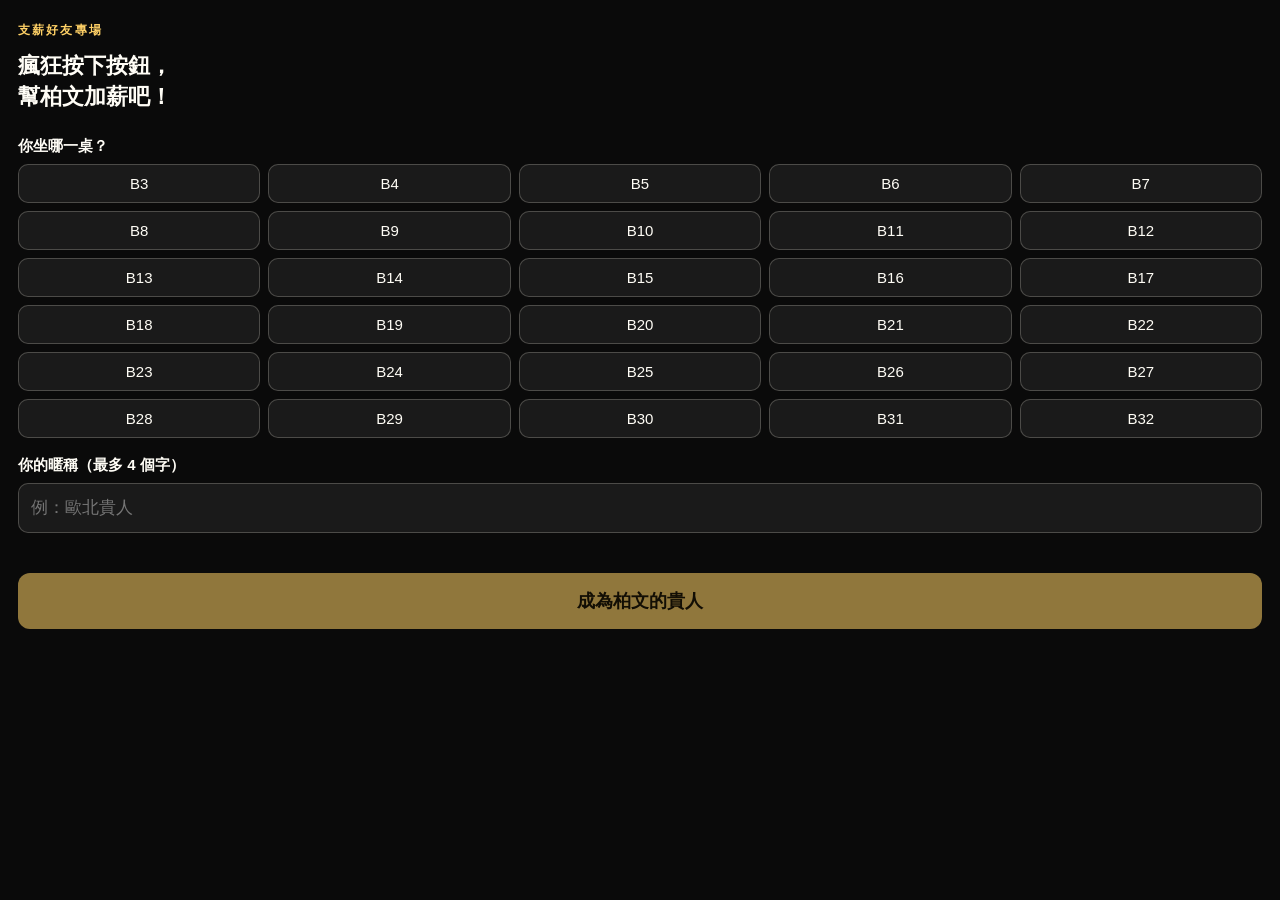
==== index.html @ 6b49c683 "支薪好友專場：柏文加薪條互動遊戲" ====
<!DOCTYPE html>
<html lang="zh-Hant">
<head>
<meta charset="UTF-8">
<meta name="viewport" content="width=device-width, initial-scale=1, maximum-scale=1, user-scalable=no">
<title>瘋狂按下按鈕，幫柏文加薪吧！</title>
<style>
  :root{
    --bg:#0a0a0a;
    --ink:#FFFDF6;
    --yellow:#FFD166;
  }
  * { margin: 0; padding: 0; box-sizing: border-box; -webkit-tap-highlight-color: transparent; }
  html, body { height: 100%; }
  body {
    background: var(--bg);
    color: var(--ink);
    font-family: -apple-system, "PingFang TC", "Microsoft JhengHei", sans-serif;
    display: flex; flex-direction: column; align-items: center;
    overflow: hidden;
    user-select: none; -webkit-user-select: none;
  }
  /* 設定缺漏警告：比照 QQQQAAAA 的黃底深字樣式 */
  #error-banner {
    display: none; width: 100%;
    background: var(--yellow); color: #1a1200;
    text-align: center; padding: 10px 14px; font-size: 13px; font-weight: 700;
    line-height: 1.5;
  }
  .screen {
    display: none; flex: 1; width: 100%;
    flex-direction: column; align-items: center; padding: 20px 18px 32px;
  }
  .screen.active { display: flex; }
  .tag {
    align-self: flex-start;
    color: var(--yellow); font-size: 12px; font-weight: 700;
    letter-spacing: .18em; margin: 2px 0 8px;
  }
  h1 { font-size: 22px; font-weight: 800; text-align: center; color: var(--ink); margin: 4px 0 6px; line-height: 1.4; }

  /* ===== 入場畫面 ===== */
  #onboarding h1 { align-self: flex-start; text-align: left; }
  .field-label { align-self: flex-start; font-size: 15px; font-weight: 700; color: var(--ink); margin: 18px 0 8px; }
  #table-grid { display: grid; grid-template-columns: repeat(5, 1fr); gap: 8px; width: 100%; }
  .table-btn {
    padding: 10px 0; border: 1px solid rgba(255,250,235,.22); border-radius: 10px;
    background: #1a1a1a; color: var(--ink); font-size: 15px; font-family: inherit;
  }
  .table-btn.selected { background: var(--yellow); color: #1a1200; border-color: var(--yellow); font-weight: 700; }
  #nickname {
    width: 100%; padding: 14px 12px; font-size: 17px; border-radius: 10px;
    border: 1px solid rgba(255,250,235,.22); background: #1a1a1a; color: var(--ink);
    outline: none; font-family: inherit; -webkit-appearance: none; appearance: none;
  }
  #nickname:focus { border-color: var(--yellow); }
  #form-hint { color: #ff6b6b; font-size: 14px; font-weight: 700; min-height: 20px; margin-top: 8px; align-self: flex-start; }
  #join-btn {
    margin-top: 12px; width: 100%; min-height: 54px; padding: 16px 0;
    font-size: 18px; font-weight: 800; font-family: inherit;
    border: none; border-radius: 12px; background: var(--yellow); color: #1a1200;
  }
  #join-btn:disabled { opacity: .55; }

  /* ===== 遊戲畫面 ===== */
  #player-tag { color: rgba(255,253,246,.55); font-size: 14px; margin-top: 4px; }
  #status-line { font-size: 16px; color: rgba(255,253,246,.6); min-height: 24px; text-align: center; margin-top: 14px; }
  #my-amount {
    font-size: 42px; font-weight: 800; color: var(--yellow);
    margin: 6px 0 0; font-variant-numeric: tabular-nums;
  }
  #my-amount-label { font-size: 13px; color: rgba(255,253,246,.6); }
  /* 平面黃色大圓鈕：純 #FFD166 底＋深色字，無漸層無 inset，僅一層柔和外陰影 */
  #raise-btn {
    margin: auto 0;
    width: min(72vw, 300px); height: min(72vw, 300px);
    border-radius: 50%; border: none; font-family: inherit;
    background: var(--yellow);
    color: #1a1200; font-size: min(17vw, 72px); font-weight: 900; letter-spacing: 6px;
    box-shadow: 0 10px 40px rgba(0, 0, 0, .45);
    touch-action: manipulation;
  }
  #raise-btn.pop { animation: pop .12s; }
  @keyframes pop { 50% { transform: scale(.92); } }
  body.frozen #raise-btn {
    background: #3a3a3a; color: rgba(255,253,246,.4); box-shadow: none; pointer-events: none;
  }
  #final-box { display: none; text-align: center; margin-bottom: 28px; }
  body.frozen #final-box { display: block; }
  #final-box .label { color: rgba(255,253,246,.6); font-size: 17px; }
  #final-box .num { color: var(--yellow); font-size: 38px; font-weight: 800; font-variant-numeric: tabular-nums; }
  body.frozen #my-amount, body.frozen #my-amount-label { opacity: .45; }
</style>
</head>
<body>
<div id="error-banner">尚未設定 Firebase（請照 docs/firebase-setup.md 填 firebase-config.js）</div>

<!-- 入場畫面 -->
<section id="onboarding" class="screen">
  <div class="tag">支薪好友專場</div>
  <h1>瘋狂按下按鈕，<br>幫柏文加薪吧！</h1>
  <div class="field-label">你坐哪一桌？</div>
  <div id="table-grid"></div>
  <div class="field-label">你的暱稱（最多 4 個字）</div>
  <input id="nickname" maxlength="4" placeholder="例：歐北貴人" autocomplete="off">
  <div id="form-hint"></div>
  <button id="join-btn" disabled>成為柏文的貴人</button>
</section>

<!-- 遊戲畫面 -->
<section id="game" class="screen">
  <h1>幫柏文加薪！</h1>
  <div id="player-tag"></div>
  <div id="status-line"></div>
  <div id="my-amount">$0</div>
  <div id="my-amount-label">你幫柏文加的薪水</div>
  <button id="raise-btn">加薪</button>
  <div id="final-box">
    <div class="label">柏文最終加薪</div>
    <div class="num" id="final-num">$0</div>
  </div>
</section>

<!-- 觀眾端刻意不載 Firebase SDK：SDK 會佔一條常駐連線，免費方案（Spark）
     只有 100 條，觀眾 300 人同時開頁必爆。所有讀寫改用 REST 一次性請求：
     入場 PUT、點擊 PATCH 原子遞增、狀態每 2 秒輪詢 GET。
     常駐連線只留給 stage.html（1 條）。做法與 QQQQAAAA submit.html 相同。 -->
<script type="module">
import { REST_BASE, isPlaceholder } from "./firebase-config.js";

const $ = (id) => document.getElementById(id);
const fmt = (n) => "$" + n.toLocaleString("en-US");
// crypto.randomUUID() 只在 HTTPS/localhost（secure context）存在；實機彩排走區網 IP 的 http 時
// 會是 undefined，故備援一組夠獨特的 id，避免入場按鈕靜默拋錯。
const newId = () =>
  (crypto && crypto.randomUUID)
    ? crypto.randomUUID()
    : "p-" + Date.now().toString(36) + "-" + Math.random().toString(36).slice(2, 10);

// ---- 本地身分 ----
const STORE_KEY = "raise.player";
let player = null; // { id, table, name }
try { player = JSON.parse(localStorage.getItem(STORE_KEY)); } catch (_) { /* 壞資料當作未入場 */ }

// ---- 桌次選單 B3–B32 ----
const TABLES = Array.from({ length: 30 }, (_, i) => "B" + (i + 3));
let selectedTable = null;
for (const t of TABLES) {
  const btn = document.createElement("button");
  btn.className = "table-btn";
  btn.textContent = t;
  btn.addEventListener("click", () => {
    selectedTable = t;
    document.querySelectorAll(".table-btn").forEach((b) => b.classList.toggle("selected", b === btn));
    validateForm();
  });
  $("table-grid").appendChild(btn);
}

function nicknameError(raw) {
  const name = raw.trim();
  if (!name) return "暱稱不能是空白";
  if ([...name].length > 4 || name.length > 4) return "暱稱最多 4 個字";
  return null;
}
function validateForm() {
  const err = nicknameError($("nickname").value);
  $("form-hint").textContent = $("nickname").value && err ? err : "";
  $("join-btn").disabled = !selectedTable || !!err;
}
$("nickname").addEventListener("input", validateForm);

$("join-btn").addEventListener("click", () => {
  const err = nicknameError($("nickname").value);
  if (err || !selectedTable) { $("form-hint").textContent = err || "請先選桌次"; return; }
  player = { id: newId(), table: selectedTable, name: $("nickname").value.trim() };
  localStorage.setItem(STORE_KEY, JSON.stringify(player));
  enterGame();
});

// ---- 畫面切換 ----
function showScreen(id) {
  document.querySelectorAll(".screen").forEach((s) => s.classList.toggle("active", s.id === id));
}

// ---- 遊戲狀態 ----
let gameState = "idle";
let localClicks = 0;   // 本地顯示用累積（含未上傳）
let pending = 0;       // 待上傳點擊數

const playerUrl = () => `${REST_BASE}/raise/players/${player.id}.json`;

function renderState() {
  document.body.classList.toggle("frozen", gameState === "frozen");
  const line = { idle: "還沒開始，先熱身搓搓手指⋯", running: "衝啊！狂按就對了！", frozen: "加薪結束" };
  $("status-line").textContent = line[gameState] || "";
}
function renderMyAmount() { $("my-amount").textContent = fmt(localClicks * 1000); }

function enterGame() {
  showScreen("game");
  $("player-tag").textContent = `${player.table}・${player.name}`;
  renderState();
  renderMyAmount();
  ensurePlayerNode();
}

// 玩家節點不存在時建立（首次入場、或被「回歸現實」清空後）——一次性 GET＋PUT
async function ensurePlayerNode() {
  if (!REST_BASE || !player) return;
  try {
    const res = await fetch(playerUrl());
    if (!res.ok) throw new Error();
    const val = await res.json();
    if (val === null) {
      localClicks = 0; pending = 0;
      await fetch(playerUrl(), {
        method: "PUT",
        body: JSON.stringify({ table: player.table, name: player.name, clicks: 0 }),
      });
    } else {
      localClicks = (val.clicks || 0) + pending;
    }
  } catch (_) { /* 離線時先用本地值，恢復後下次狀態變更會再同步 */ }
  renderMyAmount();
}

// ---- 加薪按鈕 ----
$("raise-btn").addEventListener("pointerdown", (e) => {
  e.preventDefault();
  const btn = $("raise-btn");
  btn.classList.remove("pop");
  void btn.offsetWidth; // 重新觸發動畫
  btn.classList.add("pop");
  if (gameState !== "running") return; // idle：只有動畫回饋，不計分
  localClicks++; pending++;
  renderMyAmount();
});

// ---- 批次上傳：每秒最多一次 PATCH 原子遞增，單次封頂 15，超出捨棄 ----
// {".sv":{"increment":n}} 是 RTDB REST 版的 ServerValue.increment 寫法。
const FLUSH_CAP = 15;
let inFlight = false;
async function flush() {
  if (!REST_BASE || !player || pending <= 0 || gameState !== "running" || inFlight) return;
  const n = Math.min(pending, FLUSH_CAP);
  pending = 0; // 超過封頂的部分依 spec 捨棄
  inFlight = true;
  try {
    const res = await fetch(playerUrl(), {
      method: "PATCH",
      body: JSON.stringify({ clicks: { ".sv": { increment: n } } }),
      keepalive: true, // 頁面切背景時也把這筆送完
    });
    // 4xx＝被規則拒絕（例如剛好凍結），直接放掉；只有網路層失敗才還原補傳
    if (!res.ok && res.status >= 500) pending += n;
  } catch (_) {
    pending += n; // 斷網：還原待傳數，恢復後下一輪 flush 補傳（仍受單次封頂）
  } finally {
    inFlight = false;
  }
}
setInterval(flush, 1000);

// 凍結瞬間試著把殘餘點擊送出（規則可能已拒絕，失敗無妨、不還原）
function flushOnFreeze() {
  if (!REST_BASE || !player || pending <= 0) return;
  const n = Math.min(pending, FLUSH_CAP);
  pending = 0;
  fetch(playerUrl(), {
    method: "PATCH",
    body: JSON.stringify({ clicks: { ".sv": { increment: n } } }),
    keepalive: true,
  }).catch(() => {});
}

// ---- 狀態同步：每 2 秒輪詢 GET（不佔常駐連線）；頁面隱藏時暫停 ----
const POLL_MS = 2000;
let polling = false;
async function pollState() {
  if (!REST_BASE || polling) return;
  polling = true;
  try {
    const res = await fetch(`${REST_BASE}/raise/state.json`);
    if (!res.ok) throw new Error();
    const next = (await res.json()) || "idle";
    applyState(next);
  } catch (_) { /* 網路暫時失敗：保持現狀，下一輪再試 */ }
  polling = false;
}
function applyState(next) {
  const prev = gameState;
  gameState = next;
  if (next === "frozen" && prev !== "frozen") { flushOnFreeze(); fetchFinalTotal(); }
  if (next === "idle" && prev !== "idle" && player) ensurePlayerNode(); // 回歸現實後重建節點
  renderState();
}
async function fetchFinalTotal() {
  try {
    const res = await fetch(`${REST_BASE}/raise/finalTotal.json`);
    if (res.ok) $("final-num").textContent = fmt((await res.json()) || 0);
  } catch (_) { /* 拿不到就維持上次顯示 */ }
}
setInterval(() => { if (!document.hidden) pollState(); }, POLL_MS);
document.addEventListener("visibilitychange", () => {
  flush(); // 切背景前把待傳點擊送出
  if (!document.hidden) pollState(); // 回前景立刻同步一次，不等下一輪
});

// ---- 啟動 ----
if (isPlaceholder || !REST_BASE) {
  $("error-banner").style.display = "block";
} else {
  pollState();
}
if (player) enterGame(); else showScreen("onboarding");

// 測試掛鉤（彩排／驗證用）：__raise.mockState('running')
window.__raise = {
  mockState(s) { applyState(s); },
  get info() { return { player, gameState, localClicks, pending }; },
};
</script>
</body>
</html>
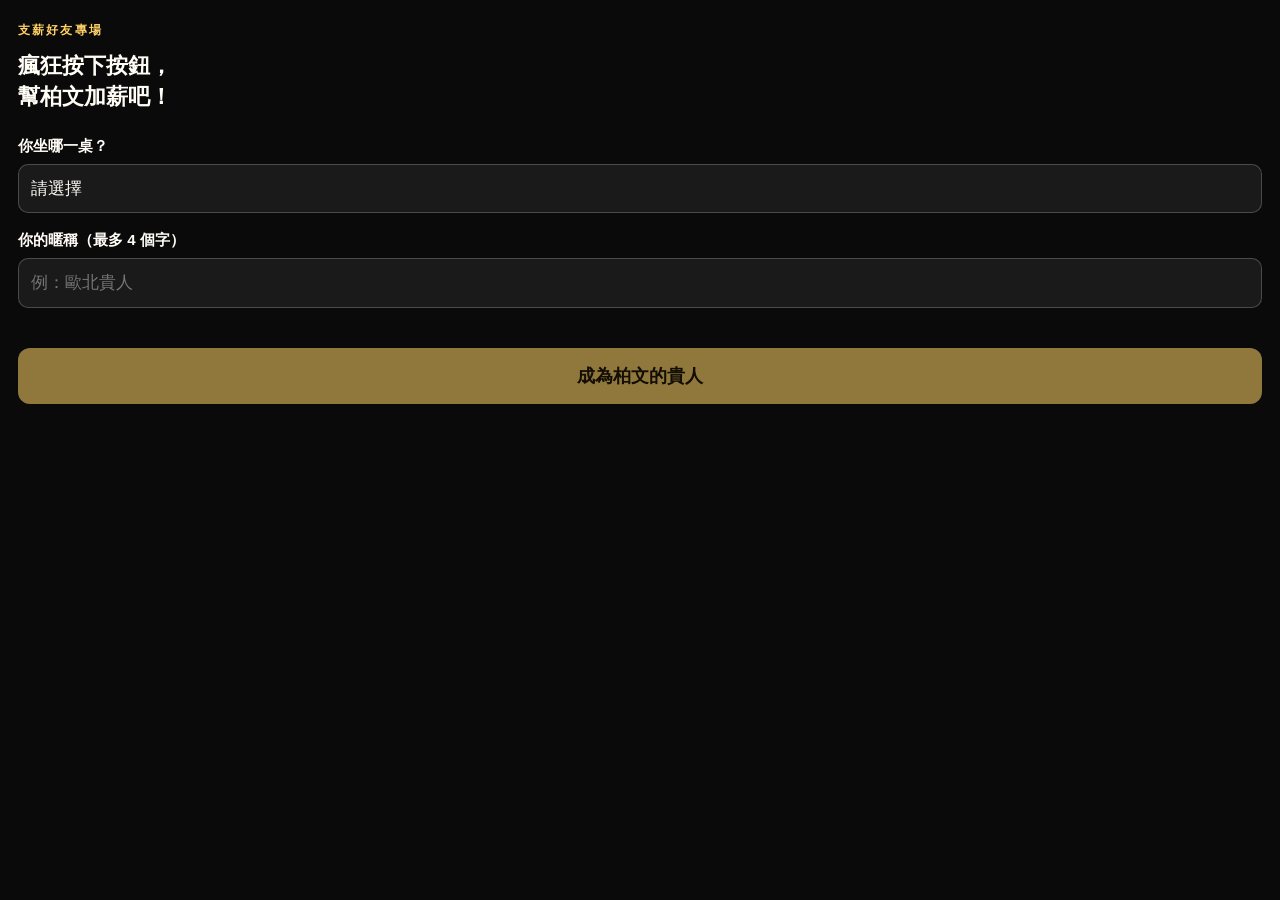
==== commit 0c810354: "v2：下拉桌次、QQQQAAAA 側欄版面與控制台、柏文接鈔票小人（膚色＋馬賽克）、黃色系千元鈔" ====
--- a/index.html
+++ b/index.html
@@ -42,18 +42,13 @@
   /* ===== 入場畫面 ===== */
   #onboarding h1 { align-self: flex-start; text-align: left; }
   .field-label { align-self: flex-start; font-size: 15px; font-weight: 700; color: var(--ink); margin: 18px 0 8px; }
-  #table-grid { display: grid; grid-template-columns: repeat(5, 1fr); gap: 8px; width: 100%; }
-  .table-btn {
-    padding: 10px 0; border: 1px solid rgba(255,250,235,.22); border-radius: 10px;
-    background: #1a1a1a; color: var(--ink); font-size: 15px; font-family: inherit;
-  }
-  .table-btn.selected { background: var(--yellow); color: #1a1200; border-color: var(--yellow); font-weight: 700; }
-  #nickname {
+  /* 桌次下拉與暱稱輸入：與 QQQQAAAA submit.html 同款 */
+  #table-select, #nickname {
     width: 100%; padding: 14px 12px; font-size: 17px; border-radius: 10px;
     border: 1px solid rgba(255,250,235,.22); background: #1a1a1a; color: var(--ink);
     outline: none; font-family: inherit; -webkit-appearance: none; appearance: none;
   }
-  #nickname:focus { border-color: var(--yellow); }
+  #table-select:focus, #nickname:focus { border-color: var(--yellow); }
   #form-hint { color: #ff6b6b; font-size: 14px; font-weight: 700; min-height: 20px; margin-top: 8px; align-self: flex-start; }
   #join-btn {
     margin-top: 12px; width: 100%; min-height: 54px; padding: 16px 0;
@@ -100,7 +95,9 @@
   <div class="tag">支薪好友專場</div>
   <h1>瘋狂按下按鈕，<br>幫柏文加薪吧！</h1>
   <div class="field-label">你坐哪一桌？</div>
-  <div id="table-grid"></div>
+  <select id="table-select">
+    <option value="" disabled selected>請選擇</option>
+  </select>
   <div class="field-label">你的暱稱（最多 4 個字）</div>
   <input id="nickname" maxlength="4" placeholder="例：歐北貴人" autocomplete="off">
   <div id="form-hint"></div>
@@ -142,20 +139,18 @@
 let player = null; // { id, table, name }
 try { player = JSON.parse(localStorage.getItem(STORE_KEY)); } catch (_) { /* 壞資料當作未入場 */ }
 
-// ---- 桌次選單 B3–B32 ----
-const TABLES = Array.from({ length: 30 }, (_, i) => "B" + (i + 3));
+// ---- 桌次下拉選單 B3–B32（與 QQQQAAAA submit.html 同形式）----
 let selectedTable = null;
-for (const t of TABLES) {
-  const btn = document.createElement("button");
-  btn.className = "table-btn";
-  btn.textContent = t;
-  btn.addEventListener("click", () => {
-    selectedTable = t;
-    document.querySelectorAll(".table-btn").forEach((b) => b.classList.toggle("selected", b === btn));
-    validateForm();
-  });
-  $("table-grid").appendChild(btn);
-}
+for (let n = 3; n <= 32; n++) {
+  const opt = document.createElement("option");
+  opt.value = "B" + n;
+  opt.textContent = "B" + n;
+  $("table-select").appendChild(opt);
+}
+$("table-select").addEventListener("change", () => {
+  selectedTable = $("table-select").value || null;
+  validateForm();
+});
 
 function nicknameError(raw) {
   const name = raw.trim();
@@ -252,8 +247,13 @@
       body: JSON.stringify({ clicks: { ".sv": { increment: n } } }),
       keepalive: true, // 頁面切背景時也把這筆送完
     });
-    // 4xx＝被規則拒絕（例如剛好凍結），直接放掉；只有網路層失敗才還原補傳
-    if (!res.ok && res.status >= 500) pending += n;
+    // 5xx／斷網＝網路層失敗，還原補傳；4xx＝被規則拒絕（剛好凍結，或「回歸現實→
+    // 立刻開始」快到讓輪詢沒看到 idle、節點沒重建）——後者靠 ensurePlayerNode 自癒：
+    // 節點不在就重建（本地歸零，與伺服器一致），下一輪 flush 就能正常上傳。
+    if (!res.ok) {
+      if (res.status >= 500) pending += n;
+      else ensurePlayerNode();
+    }
   } catch (_) {
     pending += n; // 斷網：還原待傳數，恢復後下一輪 flush 補傳（仍受單次封頂）
   } finally {
